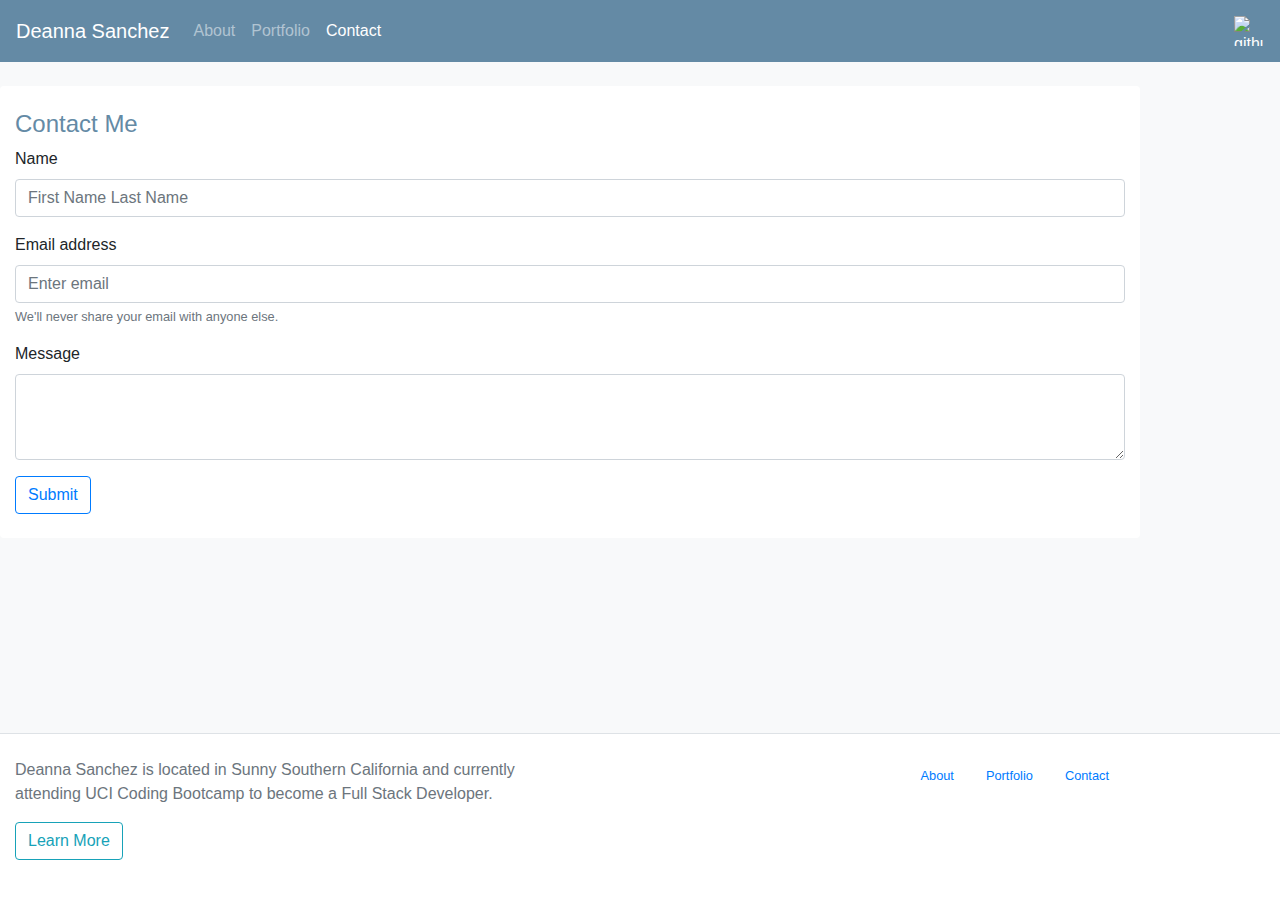
==== contact.html @ d1bc00b5 "created a style.css file for media queries" ====
<!DOCTYPE html>
<html lang="en">

<head>
    <meta charset="UTF-8">
    <meta name="viewport" content="width=device-width, initial-scale=1.0">
    <meta http-equiv="X-UA-Compatible" content="ie=edge">
    <title>Bootstrap Portfolio</title>
    <link rel="stylesheet" href="https://stackpath.bootstrapcdn.com/bootstrap/4.3.1/css/bootstrap.min.css"
        integrity="sha384-ggOyR0iXCbMQv3Xipma34MD+dH/1fQ784/j6cY/iJTQUOhcWr7x9JvoRxT2MZw1T" crossorigin="anonymous">
        <link rel="stylesheet" href="style.css">

</head>

<body class="bg-light">

    <nav class="navbar navbar-expand-lg navbar-dark" style="background-color: #648aa5;">
        <a class="navbar-brand" href="index.html">Deanna Sanchez</a>
        <button class="navbar-toggler" type="button" data-toggle="collapse" data-target="#navbarText"
            aria-controls="navbarText" aria-expanded="false" aria-label="Toggle navigation">
            <span class="navbar-toggler-icon"></span>
        </button>
        <div class="collapse navbar-collapse" id="navbarText">
            <ul class="navbar-nav mr-auto">
                <li class="nav-item">
                    <a class="nav-link" href="index.html">About <span class="sr-only">(current)</span></a>
                </li>
                <li class="nav-item">
                    <a class="nav-link" href="portfolio.html">Portfolio</a>
                </li>
                <li class="nav-item">
                    <a class="nav-link active" href="contact.html">Contact</a>
                </li>
            </ul>
            <span class="navbar-text">
                <a href="https://github.com/deeannalynn"><img
                        src="https://www.pngkey.com/png/full/178-1787366_coming-soon-github-white-icon-png.png"
                        class="float-right" width="30px" height="30px" alt="github-icon"> </a>
            </span>
        </div>
    </nav>


    <div class="container"> 
        <div class="row">
            <div class="col-12 pt-4 pb-4 rounded" style="background-color:white">
                <h4 style="color: #648aa5">Contact Me</h4>
                <form >
                    <div class="form-group">
                        <label for="exampleInputName1">Name</label>
                        <input class="form-control" type="text" placeholder="First Name Last Name">
                    </div>
                    <div class="form-group">
                        <label for="exampleInputEmail1">Email address</label>
                        <input type="email" class="form-control" id="exampleInputEmail1" aria-describedby="emailHelp"
                            placeholder="Enter email">
                        <small id="emailHelp" class="form-text text-muted">We'll never share your email with anyone
                            else.</small>
                    </div>
                    <div class="form-group">
                            <label for="exampleFormControlTextarea1">Message</label>
                            <textarea class="form-control" id="exampleFormControlTextarea1" rows="3"></textarea>
                          </div>
                    <button type="submit" class="btn btn-outline-primary">Submit</button>
                </form>
            </div>
        </div>
    </div>

    <footer class="fixed-bottom text-muted border-top" style="background-color: white">
        <div class="container mt-4 mb-4">
            <div class="row">
                <div class="col-6">
                    <p>
                        Deanna Sanchez is located in Sunny Southern California and currently attending UCI Coding
                        Bootcamp to become a Full Stack Developer.
                        <button type="button" class="btn btn-outline-info mt-3">Learn More</button>
                    </p>
                </div>
                <div class="col-6">
                    <ul class="nav small float-right">
                        <li class="nav-item">
                            <a class="nav-link active" href="index.html">About <span
                                    class="sr-only">(current)</span></a>
                        </li>
                        <li class="nav-item">
                            <a class="nav-link" href="portfolio.html">Portfolio</a>
                        </li>
                        <li class="nav-item">
                            <a class="nav-link" href="contact.html">Contact</a>
                        </li>
                    </ul>

                </div>
            </div>
    </footer>

    <script src="https://code.jquery.com/jquery-3.3.1.slim.min.js"
        integrity="sha384-q8i/X+965DzO0rT7abK41JStQIAqVgRVzpbzo5smXKp4YfRvH+8abtTE1Pi6jizo"
        crossorigin="anonymous"></script>
    <script src="https://cdnjs.cloudflare.com/ajax/libs/popper.js/1.14.7/umd/popper.min.js"
        integrity="sha384-UO2eT0CpHqdSJQ6hJty5KVphtPhzWj9WO1clHTMGa3JDZwrnQq4sF86dIHNDz0W1"
        crossorigin="anonymous"></script>
    <script src="https://stackpath.bootstrapcdn.com/bootstrap/4.3.1/js/bootstrap.min.js"
        integrity="sha384-JjSmVgyd0p3pXB1rRibZUAYoIIy6OrQ6VrjIEaFf/nJGzIxFDsf4x0xIM+B07jRM"
        crossorigin="anonymous"></script>
</body>

</html>
---- style.css ----
@media screen and (min-width: 375px) {
    .container {
      float: left;
      margin-bottom: 10px;
    }
  
    /* The wrapper's width will be 600px */
    .wrapper {
      width: 300px;
    }
  }
  @media screen and (min-width: 768px) {
    /* The body's bg color will be #333 */
    body {
      background-color: #333;
    }
  
    /* The wrapper's width will be 600px */
    .wrapper {
      width: 600px;
    }
  }
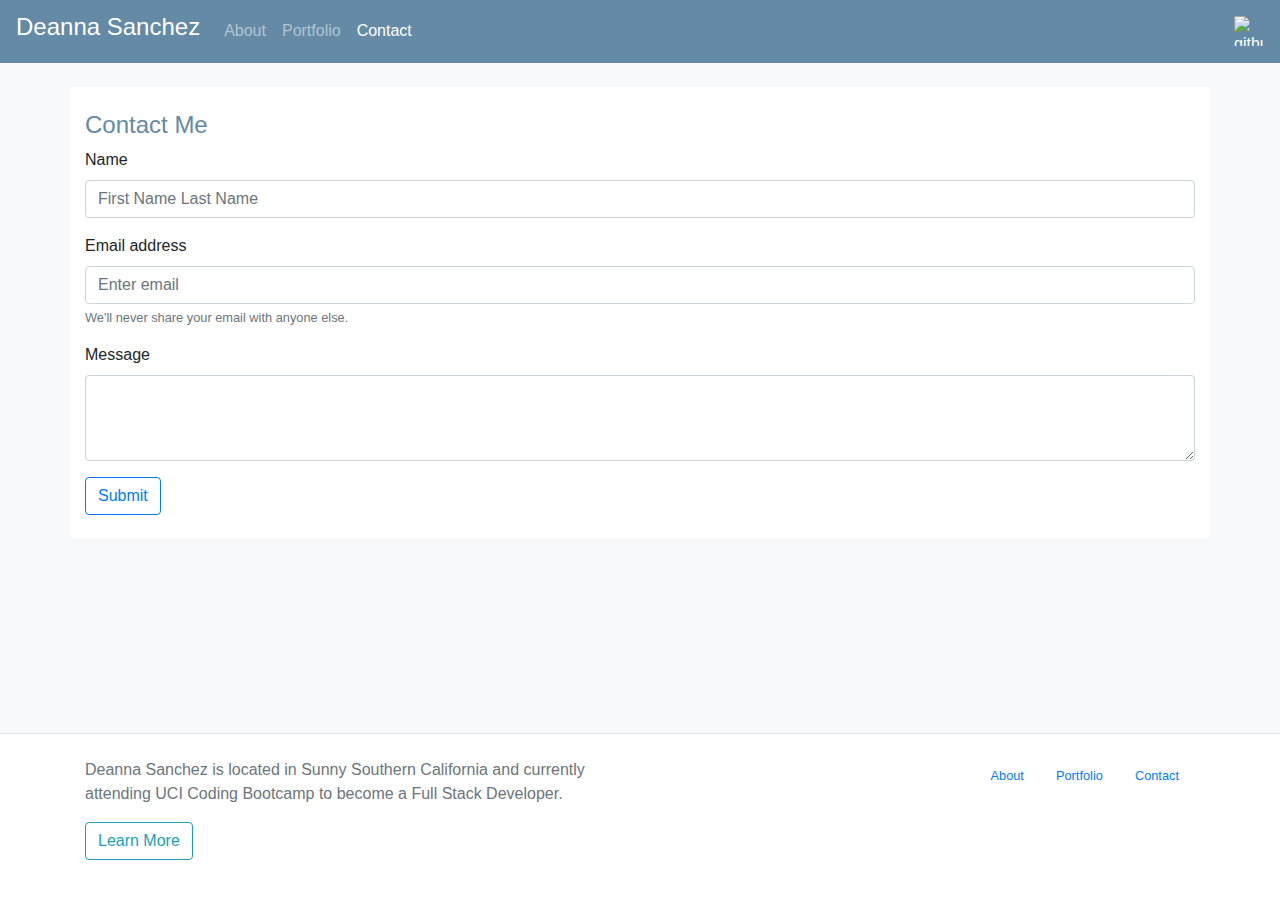
==== commit 7ce33f39: "fixed media queries" ====
--- a/contact.html
+++ b/contact.html
@@ -15,7 +15,7 @@
 <body class="bg-light">
 
     <nav class="navbar navbar-expand-lg navbar-dark" style="background-color: #648aa5;">
-        <a class="navbar-brand" href="index.html">Deanna Sanchez</a>
+        <a class="navbar-brand" href="index.html"><h4>Deanna Sanchez</h4></a>
         <button class="navbar-toggler" type="button" data-toggle="collapse" data-target="#navbarText"
             aria-controls="navbarText" aria-expanded="false" aria-label="Toggle navigation">
             <span class="navbar-toggler-icon"></span>
--- a/style.css
+++ b/style.css
@@ -1,22 +1,19 @@
-@media screen and (min-width: 375px) {
-    .container {
-      float: left;
-      margin-bottom: 10px;
+* {
+    box-sizing: border-box;
+  }
+
+@media screen and (max-width: 700px) {
+    .col-8 {
+        color: pink;
+    }
+    .col-6{
+        height: 45%;
+    }
+  }
+
+  /* @media screen and (min-width: 768px) {
+    body {
+      background-color: purple;
     }
   
-    /* The wrapper's width will be 600px */
-    .wrapper {
-      width: 300px;
-    }
-  }
-  @media screen and (min-width: 768px) {
-    /* The body's bg color will be #333 */
-    body {
-      background-color: #333;
-    }
-  
-    /* The wrapper's width will be 600px */
-    .wrapper {
-      width: 600px;
-    }
-  }+  } */